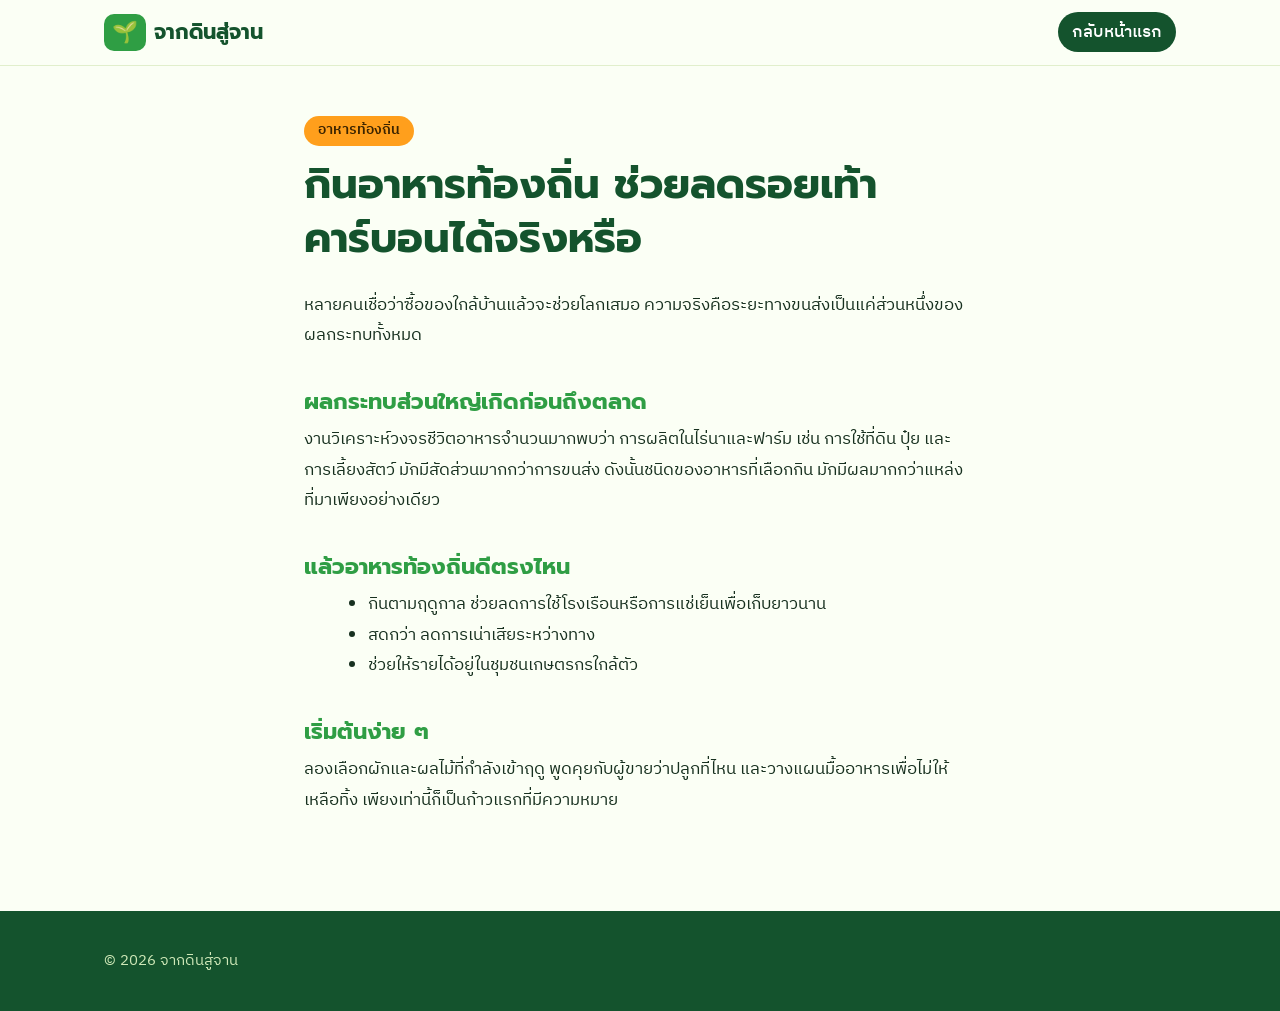
==== article-1.html @ 2fabecf1 "Add files via upload" ====
<!DOCTYPE html>
<html lang="th">
<head>
<meta charset="utf-8">
<meta name="viewport" content="width=device-width, initial-scale=1">
<title>กินอาหารท้องถิ่น ช่วยลดรอยเท้าคาร์บอนได้จริงหรือ | จากดินสู่จาน</title>
<link rel="preconnect" href="https://fonts.googleapis.com">
<link rel="preconnect" href="https://fonts.gstatic.com" crossorigin>
<link href="https://fonts.googleapis.com/css2?family=IBM+Plex+Sans+Thai:wght@400;500;600&family=Prompt:wght@600;700&display=swap" rel="stylesheet">
<link rel="stylesheet" href="styles.css">
</head>
<body>
<header class="site"><div class="in">
  <a class="brand" href="index.html"><span>🌱</span>จากดินสู่จาน</a>
  <nav aria-label="เมนูหลัก"><a class="cta" href="index.html">กลับหน้าแรก</a></nav>
</div></header>
<article class="read">
  <span class="tag t-carrot">อาหารท้องถิ่น</span>
  <h1>กินอาหารท้องถิ่น ช่วยลดรอยเท้าคาร์บอนได้จริงหรือ</h1>
  <p>หลายคนเชื่อว่าซื้อของใกล้บ้านแล้วจะช่วยโลกเสมอ ความจริงคือระยะทางขนส่งเป็นแค่ส่วนหนึ่งของผลกระทบทั้งหมด</p>
  <h2>ผลกระทบส่วนใหญ่เกิดก่อนถึงตลาด</h2>
  <p>งานวิเคราะห์วงจรชีวิตอาหารจำนวนมากพบว่า การผลิตในไร่นาและฟาร์ม เช่น การใช้ที่ดิน ปุ๋ย และการเลี้ยงสัตว์ มักมีสัดส่วนมากกว่าการขนส่ง ดังนั้นชนิดของอาหารที่เลือกกิน มักมีผลมากกว่าแหล่งที่มาเพียงอย่างเดียว</p>
  <h2>แล้วอาหารท้องถิ่นดีตรงไหน</h2>
  <ul>
    <li>กินตามฤดูกาล ช่วยลดการใช้โรงเรือนหรือการแช่เย็นเพื่อเก็บยาวนาน</li>
    <li>สดกว่า ลดการเน่าเสียระหว่างทาง</li>
    <li>ช่วยให้รายได้อยู่ในชุมชนเกษตรกรใกล้ตัว</li>
  </ul>
  <h2>เริ่มต้นง่าย ๆ</h2>
  <p>ลองเลือกผักและผลไม้ที่กำลังเข้าฤดู พูดคุยกับผู้ขายว่าปลูกที่ไหน และวางแผนมื้ออาหารเพื่อไม่ให้เหลือทิ้ง เพียงเท่านี้ก็เป็นก้าวแรกที่มีความหมาย</p>
</article>
<footer><div class="wrap">© 2026 จากดินสู่จาน</div></footer>
</body>
</html>
---- styles.css ----
:root{--green:#2f9e44;--deep:#14532d;--lime:#b7e35a;--tomato:#f0533a;--carrot:#ff9f1c;--sun:#ffd23f;--berry:#8e44ad;--sky:#2ec4b6;--ink:#17301f;--bg:#fbfff5;--soft:#eef8de}
*{box-sizing:border-box;margin:0}
html{scroll-behavior:smooth}
body{font-family:"IBM Plex Sans Thai",sans-serif;background:var(--bg);color:var(--ink);line-height:1.8;font-size:17px}
h1,h2,h3{font-family:"Prompt",sans-serif;font-weight:700;line-height:1.3;color:var(--deep)}
a{color:inherit}
:focus-visible{outline:3px solid var(--berry);outline-offset:3px}
.wrap{max-width:1120px;margin:0 auto;padding:0 24px}
header.site{position:sticky;top:0;z-index:10;background:rgba(251,255,245,.85);backdrop-filter:blur(10px);border-bottom:1px solid #e1efcc}
header.site .in{display:flex;justify-content:space-between;align-items:center;max-width:1120px;margin:0 auto;padding:14px 24px;gap:12px;flex-wrap:wrap}
.brand{font-family:"Prompt",sans-serif;font-weight:700;font-size:1.3rem;color:var(--deep);text-decoration:none}
.brand span{display:inline-block;background:var(--green);color:#fff;border-radius:10px;padding:0 8px;margin-right:8px}
nav a{margin-left:8px;text-decoration:none;font-weight:500;padding:6px 14px;border-radius:999px}
nav a:hover{background:var(--soft)}
nav a.cta{background:var(--deep);color:#fff}
.hero{background:linear-gradient(135deg,#e6f7c8 0%,#fff3c4 55%,#ffe0d6 100%);position:relative;overflow:hidden}
.hero .wrap{display:grid;grid-template-columns:1.15fr 1fr;gap:40px;align-items:center;padding-top:72px;padding-bottom:88px}
.pill{display:inline-block;background:#fff;border-radius:999px;padding:4px 16px;font-weight:600;color:var(--green);box-shadow:0 2px 0 #cfe8a8;margin-bottom:16px}
.hero h1{font-size:clamp(2.1rem,5vw,3.6rem)}
.hero h1 em{font-style:normal;background:linear-gradient(transparent 60%,var(--sun) 60%)}
.hero p{margin:18px 0 28px;font-size:1.1rem;max-width:32em}
.btn{display:inline-block;background:var(--tomato);color:#fff;padding:14px 30px;border-radius:999px;font-weight:600;text-decoration:none;box-shadow:0 6px 0 #c63d27;transition:transform .15s}
.btn:hover{transform:translateY(2px);box-shadow:0 4px 0 #c63d27}
.btn.alt{background:#fff;color:var(--deep);box-shadow:0 6px 0 #cfe8a8;margin-left:12px}
.tiles{display:grid;grid-template-columns:1fr 1fr;gap:16px}
.tile{border-radius:28px;aspect-ratio:1;display:grid;place-items:center;font-size:4.2rem}
.tile:nth-child(1){background:var(--green);border-radius:28px 80px 28px 28px}
.tile:nth-child(2){background:var(--carrot);border-radius:80px 28px 28px 28px;transform:translateY(24px)}
.tile:nth-child(3){background:var(--tomato);border-radius:28px 28px 28px 80px}
.tile:nth-child(4){background:var(--berry);border-radius:28px 28px 80px 28px;transform:translateY(24px)}
section{padding:72px 0}
.head{margin-bottom:32px}
.head h2{font-size:clamp(1.6rem,3vw,2.2rem)}
.head p{color:#44624c}
.posts{display:grid;grid-template-columns:1.3fr 1fr;gap:24px}
.card{background:#fff;border-radius:24px;padding:28px;box-shadow:0 8px 0 #e3f0cf;text-decoration:none;display:block;transition:transform .15s}
.card:hover{transform:translateY(-4px)}
.card h3{font-size:1.25rem;margin:12px 0 8px}
.card.feature{background:var(--deep);color:#e6f5d8;box-shadow:0 8px 0 #0b3320}
.card.feature h3{color:#fff;font-size:1.8rem}
.tag{display:inline-block;border-radius:999px;padding:2px 14px;font-size:.88rem;font-weight:600;color:#fff}
.t-green{background:var(--green)}.t-carrot{background:var(--carrot);color:#3b2400}.t-berry{background:var(--berry)}.t-tomato{background:var(--tomato)}.t-sky{background:var(--sky);color:#04332f}
.stack{display:grid;gap:24px}
.topics{background:var(--soft)}
.grid4{display:grid;grid-template-columns:repeat(4,1fr);gap:20px}
.topic{border-radius:24px;padding:26px;color:#fff}
.topic .ic{font-size:2.4rem;display:block;margin-bottom:8px}
.topic h3{color:inherit;font-size:1.15rem;margin-bottom:6px}
.topic p{font-size:.95rem;line-height:1.6}
.topic.a{background:var(--green)}.topic.b{background:var(--carrot);color:#3b2400}.topic.c{background:var(--tomato)}.topic.d{background:var(--berry)}
.about .box{background:linear-gradient(135deg,var(--sky),var(--green));border-radius:32px;padding:48px;color:#fff}
.about h2{color:#fff;margin-bottom:12px}
.about p{max-width:42em}
footer{background:var(--deep);color:#cfe8b8;padding:36px 0;font-size:.95rem}
article.read{max-width:720px;margin:0 auto;padding:48px 24px 80px}
article.read h1{font-size:clamp(1.8rem,4vw,2.6rem);margin:12px 0 24px}
article.read h2{font-size:1.4rem;margin:36px 0 8px;color:var(--green)}
article.read p{margin-bottom:16px}
article.read ul{margin:0 0 16px 1.4em}
@media(max-width:900px){.hero .wrap,.posts{grid-template-columns:1fr}.grid4{grid-template-columns:1fr 1fr}.tiles{max-width:360px}}
@media(max-width:520px){.grid4{grid-template-columns:1fr}.btn.alt{margin:14px 0 0}.about .box{padding:32px 24px}}
@media(prefers-reduced-motion:reduce){*{transition:none!important}html{scroll-behavior:auto}}
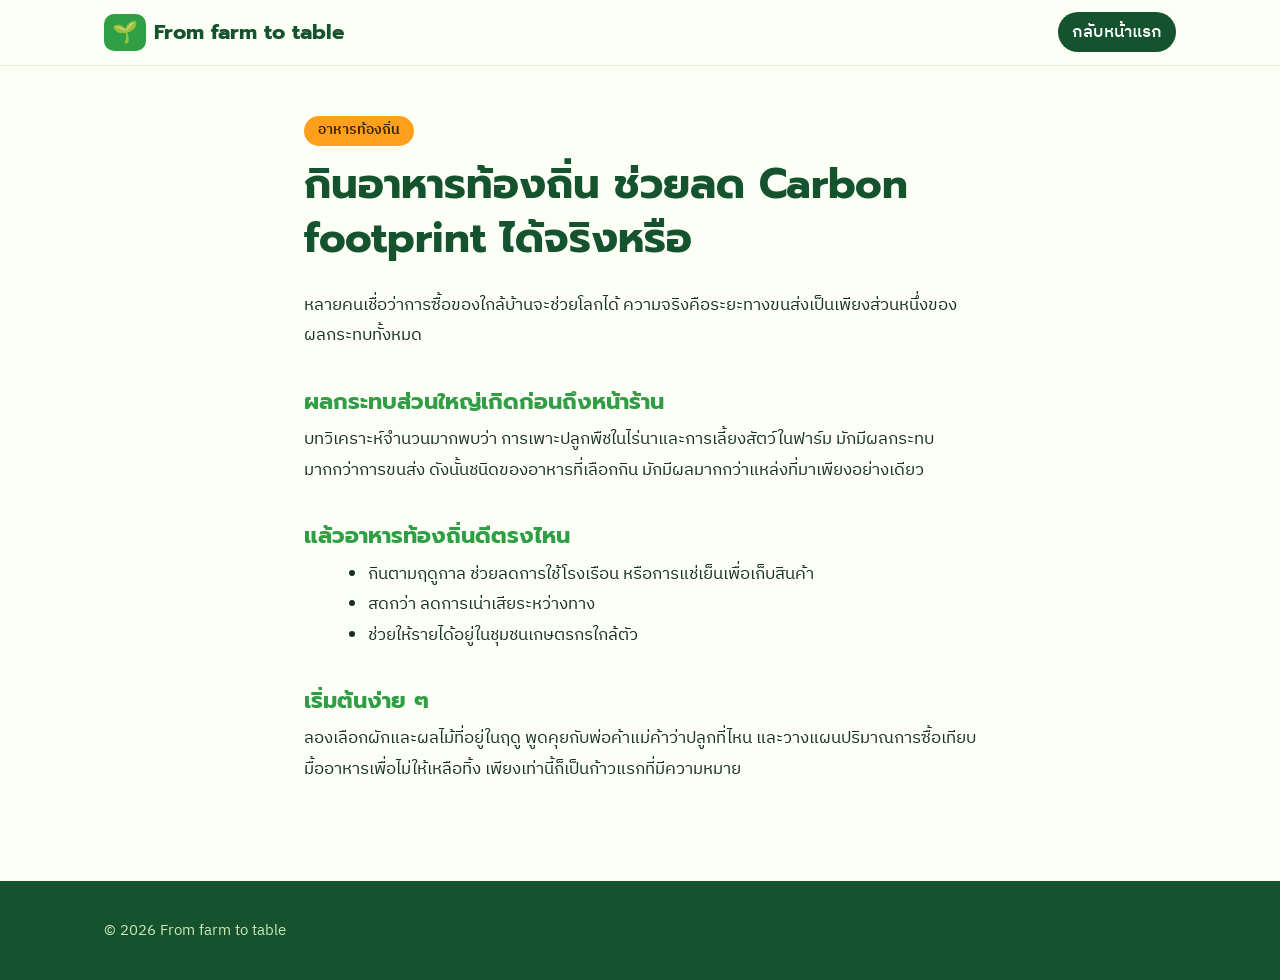
==== commit 6c038346: "Update article-1.html" ====
--- a/article-1.html
+++ b/article-1.html
@@ -3,7 +3,7 @@
 <head>
 <meta charset="utf-8">
 <meta name="viewport" content="width=device-width, initial-scale=1">
-<title>กินอาหารท้องถิ่น ช่วยลดรอยเท้าคาร์บอนได้จริงหรือ | จากดินสู่จาน</title>
+<title>กินอาหารท้องถิ่น ช่วยลด Carbon footprint ได้จริงหรือ | From farm to table </title>
 <link rel="preconnect" href="https://fonts.googleapis.com">
 <link rel="preconnect" href="https://fonts.gstatic.com" crossorigin>
 <link href="https://fonts.googleapis.com/css2?family=IBM+Plex+Sans+Thai:wght@400;500;600&family=Prompt:wght@600;700&display=swap" rel="stylesheet">
@@ -11,24 +11,24 @@
 </head>
 <body>
 <header class="site"><div class="in">
-  <a class="brand" href="index.html"><span>🌱</span>จากดินสู่จาน</a>
+  <a class="brand" href="index.html"><span>🌱</span>From farm to table</a>
   <nav aria-label="เมนูหลัก"><a class="cta" href="index.html">กลับหน้าแรก</a></nav>
 </div></header>
 <article class="read">
   <span class="tag t-carrot">อาหารท้องถิ่น</span>
-  <h1>กินอาหารท้องถิ่น ช่วยลดรอยเท้าคาร์บอนได้จริงหรือ</h1>
-  <p>หลายคนเชื่อว่าซื้อของใกล้บ้านแล้วจะช่วยโลกเสมอ ความจริงคือระยะทางขนส่งเป็นแค่ส่วนหนึ่งของผลกระทบทั้งหมด</p>
-  <h2>ผลกระทบส่วนใหญ่เกิดก่อนถึงตลาด</h2>
-  <p>งานวิเคราะห์วงจรชีวิตอาหารจำนวนมากพบว่า การผลิตในไร่นาและฟาร์ม เช่น การใช้ที่ดิน ปุ๋ย และการเลี้ยงสัตว์ มักมีสัดส่วนมากกว่าการขนส่ง ดังนั้นชนิดของอาหารที่เลือกกิน มักมีผลมากกว่าแหล่งที่มาเพียงอย่างเดียว</p>
+  <h1>กินอาหารท้องถิ่น ช่วยลด Carbon footprint ได้จริงหรือ</h1>
+  <p>หลายคนเชื่อว่าการซื้อของใกล้บ้านจะช่วยโลกได้ ความจริงคือระยะทางขนส่งเป็นเพียงส่วนหนึ่งของผลกระทบทั้งหมด</p>
+  <h2>ผลกระทบส่วนใหญ่เกิดก่อนถึงหน้าร้าน</h2>
+  <p>บทวิเคราะห์จำนวนมากพบว่า การเพาะปลูกพืชในไร่นาและการเลี้ยงสัตว์ในฟาร์ม มักมีผลกระทบมากกว่าการขนส่ง ดังนั้นชนิดของอาหารที่เลือกกิน มักมีผลมากกว่าแหล่งที่มาเพียงอย่างเดียว</p>
   <h2>แล้วอาหารท้องถิ่นดีตรงไหน</h2>
   <ul>
-    <li>กินตามฤดูกาล ช่วยลดการใช้โรงเรือนหรือการแช่เย็นเพื่อเก็บยาวนาน</li>
+    <li>กินตามฤดูกาล ช่วยลดการใช้โรงเรือน หรือการแช่เย็นเพื่อเก็บสินค้า</li>
     <li>สดกว่า ลดการเน่าเสียระหว่างทาง</li>
     <li>ช่วยให้รายได้อยู่ในชุมชนเกษตรกรใกล้ตัว</li>
   </ul>
   <h2>เริ่มต้นง่าย ๆ</h2>
-  <p>ลองเลือกผักและผลไม้ที่กำลังเข้าฤดู พูดคุยกับผู้ขายว่าปลูกที่ไหน และวางแผนมื้ออาหารเพื่อไม่ให้เหลือทิ้ง เพียงเท่านี้ก็เป็นก้าวแรกที่มีความหมาย</p>
+  <p>ลองเลือกผักและผลไม้ที่อยู่ในฤดู พูดคุยกับพ่อค้าแม่ค้าว่าปลูกที่ไหน และวางแผนปริมาณการซื้อเทียบมื้ออาหารเพื่อไม่ให้เหลือทิ้ง เพียงเท่านี้ก็เป็นก้าวแรกที่มีความหมาย</p>
 </article>
-<footer><div class="wrap">© 2026 จากดินสู่จาน</div></footer>
+<footer><div class="wrap">© 2026 From farm to table</div></footer>
 </body>
 </html>
--- a/styles.css
+++ b/styles.css
@@ -43,7 +43,7 @@
 .stack{display:grid;gap:24px}
 .topics{background:var(--soft)}
 .grid4{display:grid;grid-template-columns:repeat(4,1fr);gap:20px}
-.topic{border-radius:24px;padding:26px;color:#fff}
+.topic{border-radius:24px;padding:26px;text-decoration:none;color:#fff}
 .topic .ic{font-size:2.4rem;display:block;margin-bottom:8px}
 .topic h3{color:inherit;font-size:1.15rem;margin-bottom:6px}
 .topic p{font-size:.95rem;line-height:1.6}
